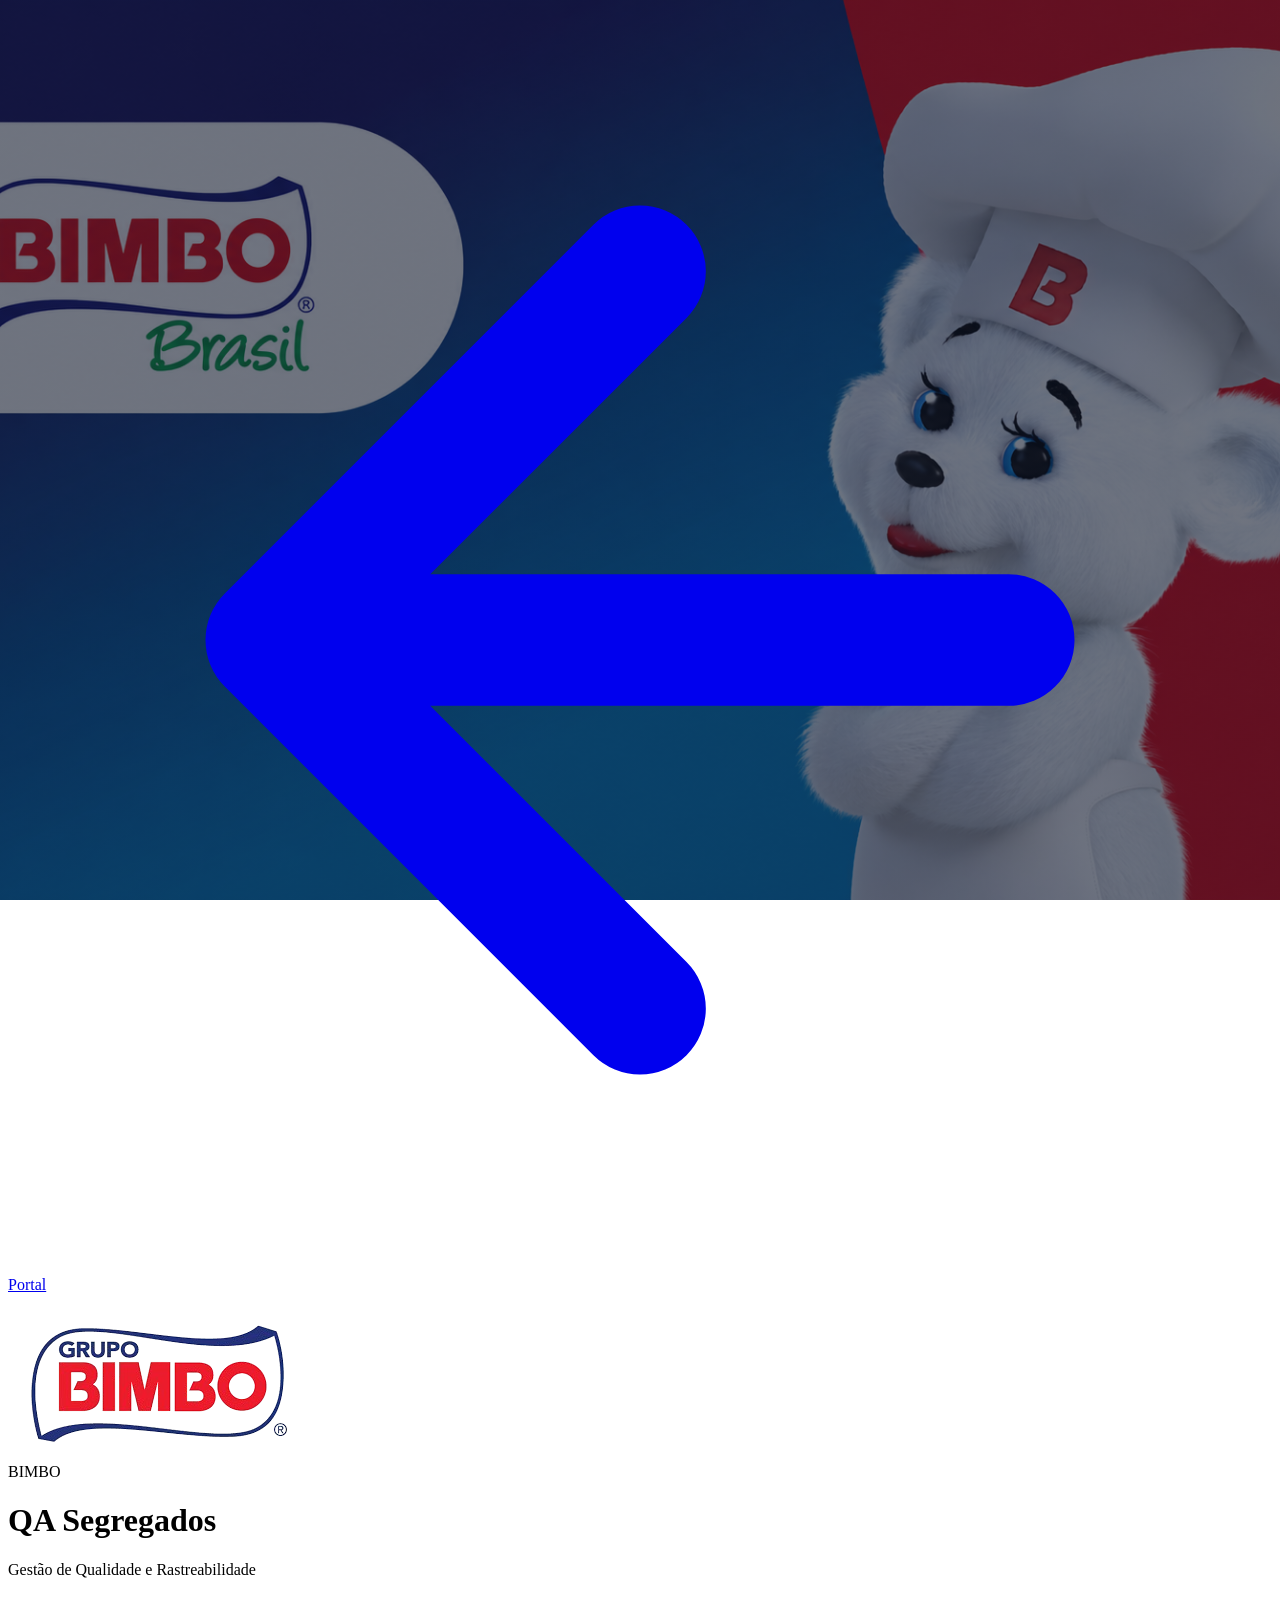
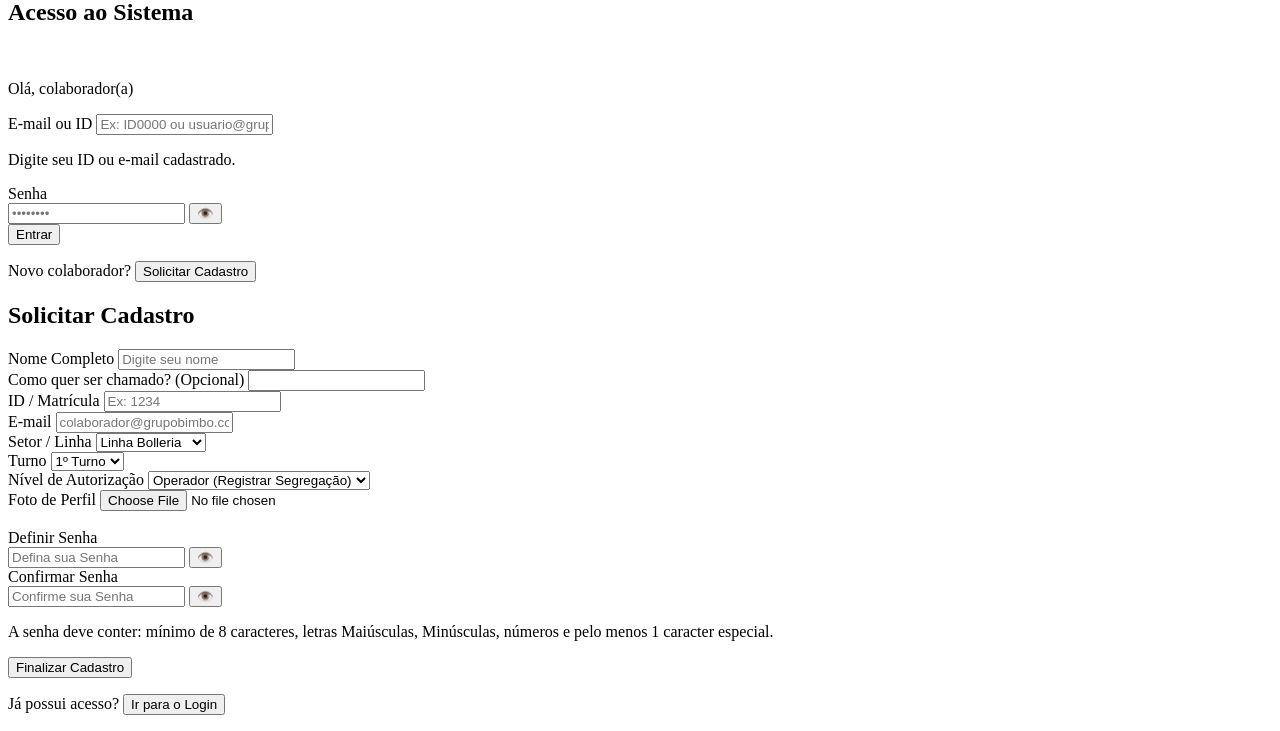
==== index.html @ d412ee55 "Update index.html" ====
<!DOCTYPE html>
<html lang="pt-BR">
<head>
    <meta charset="UTF-8">
    <meta name="viewport" content="width=device-width, initial-scale=1.0">
    <title>Grupo Bimbo - QA Segregados</title>
    <link rel="icon" type="image/x-icon" href="favicon.ico">
    
    <link rel="manifest" href="manifest.json">

    <script src="https://cdn.tailwindcss.com"></script>
    <style>
    .bg-bimbo-wallpaper {
        background-image: linear-gradient(rgba(15, 23, 42, 0.6), rgba(15, 23, 42, 0.6)), url("img/background-bimbo.png");
        background-size: cover;
        background-position: center;
        background-repeat: no-repeat;
        background-attachment: fixed;
    }
    </style>

    <link rel="stylesheet" href="mobile.css">
</head>

    <!-- Botão Voltar ao Portal -->
<a href="https://ellierod.github.io/portal-bimbo/" class="btn-back-portal" title="Voltar ao Portal Bimbo">
  <svg class="btn-back-icon" viewBox="0 0 24 24" fill="none" stroke="currentColor" stroke-width="2.5" stroke-linecap="round" stroke-linejoin="round">
    <path d="M19 12H5M12 19l-7-7 7-7"/>
  </svg>
  <span>Portal</span>
</a>
    
<body class="bg-bimbo-wallpaper flex items-center justify-center min-h-screen p-4">

    <div class="bg-white/95 backdrop-blur-sm p-8 rounded-2xl shadow-2xl w-full max-w-md border-t-8 border-red-600 relative overflow-hidden">
        
        <div class="text-center mb-6">
            <img src="img/logo-bimbo.png" alt="Grupo Bimbo" class="mx-auto h-14 object-contain max-w-[180px] drop-shadow-sm" onerror="this.style.display='none'; document.getElementById('logo-fallback').classList.remove('hidden')">
            
            <div id="logo-fallback" class="hidden inline-block bg-blue-700 text-white font-black text-2xl px-6 py-1.5 rounded-lg tracking-wider border-b-4 border-red-600 shadow-md">
                BIMBO
            </div>
            
            <h1 class="text-slate-800 text-xl font-extrabold mt-4 tracking-tight">QA Segregados</h1>
            <p class="text-slate-500 text-xs font-bold uppercase tracking-widest mt-1">Gestão de Qualidade e Rastreabilidade</p>
        </div>

        <!-- SEÇÃO DE LOGIN -->
        <div id="login-section">
            <h2 class="text-sm font-bold text-slate-400 mb-4 text-center uppercase tracking-wider border-b pb-2">Acesso ao Sistema</h2>
            
            <div id="user-recognition" class="hidden flex flex-col items-center bg-blue-50 border border-blue-100 rounded-xl p-3 mb-4">
                <img id="user-recon-foto" src="" class="w-16 h-16 rounded-full object-cover border-2 border-blue-600 shadow-md mb-2">
                <p class="text-xs font-bold text-slate-500 uppercase">Olá, colaborador(a)</p>
                <p id="user-recon-nome" class="text-sm font-extrabold text-blue-900 text-center"></p>
                <p id="user-recon-nivel" class="text-[10px] font-bold bg-blue-600 text-white px-2 py-0.5 rounded-full mt-1 uppercase"></p>
            </div>

            <form id="login-form" class="space-y-4">
                <div>
                    <label class="block text-xs font-bold text-slate-600 uppercase mb-1">E-mail ou ID</label>
                    <input type="text" id="login-identificador" placeholder="Ex: ID0000 ou usuario@grupobimbo.com" required class="w-full px-4 py-2.5 border border-slate-300 rounded-lg focus:ring-2 focus:ring-blue-600 focus:border-blue-600 focus:outline-none transition text-sm">
                    <p id="login-feedback" class="text-[11px] font-medium text-slate-400 mt-1 pl-1">Digite seu ID ou e-mail cadastrado.</p>
                </div>
                
                <div>
                    <label class="block text-xs font-bold text-slate-600 uppercase mb-1">Senha</label>
                    <div class="relative w-full">
                        <input type="password" id="login-senha" placeholder="••••••••" required class="w-full px-4 py-2.5 border border-slate-300 rounded-lg focus:ring-2 focus:ring-blue-600 focus:border-blue-600 focus:outline-none transition text-sm pr-12">
                        <button type="button" onclick="toggleVisibilidadeSenha('login-senha', this)" class="absolute right-0 top-0 h-full !w-12 !min-height-[initial] flex items-center justify-center text-slate-400 hover:text-slate-600 text-sm font-bold z-10 bg-transparent border-none">
                            👁️
                        </button>
                    </div>
                </div>
                
                <button type="submit" class="w-full bg-blue-700 hover:bg-blue-800 text-white font-bold py-3 rounded-lg transition shadow-md shadow-blue-200 uppercase tracking-wide text-sm">
                    Entrar
                </button>
            </form>
            <p class="text-center text-xs text-slate-500 mt-6">
                Novo colaborador? <button onclick="alternarTelas()" class="text-red-600 font-bold hover:underline">Solicitar Cadastro</button>
            </p>
        </div>

        <!-- SEÇÃO DE CADASTRO -->
        <div id="cadastro-section" class="hidden">
            <h2 class="text-sm font-bold text-slate-400 mb-4 text-center uppercase tracking-wider border-b pb-2">Solicitar Cadastro</h2>
            <form id="cadastro-form" class="space-y-3">
                
                <div>
                    <label class="block text-xs font-bold text-slate-600 uppercase mb-1">Nome Completo</label>
                    <input type="text" id="cad-nome" required placeholder="Digite seu nome" class="w-full px-3 py-2 border border-slate-300 rounded-lg text-sm focus:ring-2 focus:ring-blue-600 focus:outline-none">
                </div>

                <div>
                    <label class="block text-xs font-bold text-slate-600 uppercase mb-1">Como quer ser chamado? <span class="text-slate-400 font-normal text-[10px]">(Opcional)</span></label>
                    <input type="text" id="cad-apelido" placeholder="" class="w-full px-3 py-2 border border-slate-300 rounded-lg text-sm focus:ring-2 focus:ring-blue-600 focus:outline-none">
                </div>

                <div class="grid grid-cols-2 gap-3">
                    <div>
                        <label class="block text-xs font-bold text-slate-600 uppercase mb-1">ID / Matrícula</label>
                        <input type="text" id="cad-re" required placeholder="Ex: 1234" class="w-full px-3 py-2 border border-slate-300 rounded-lg text-sm focus:ring-2 focus:ring-blue-600 focus:outline-none">
                    </div>
                    <div>
                        <label class="block text-xs font-bold text-slate-600 uppercase mb-1">E-mail</label>
                        <input type="email" id="cad-email" required placeholder="colaborador@grupobimbo.com" class="w-full px-3 py-2 border border-slate-300 rounded-lg text-sm focus:ring-2 focus:ring-blue-600 focus:outline-none">
                    </div>
                </div>

                <div class="grid grid-cols-2 gap-3">
                    <div>
                        <label class="block text-xs font-bold text-slate-600 uppercase mb-1">Setor / Linha</label>
                        <select id="cad-setor" required class="w-full px-3 py-2 border border-slate-300 rounded-lg text-sm bg-white focus:ring-2 focus:ring-blue-600 focus:outline-none">
                            <option value="Bolleria">Linha Bolleria</option>
                            <option value="Linha 3">Linha 3</option>
                            <option value="Linha 20k">Linha 20k</option>
                            <option value="Supervisão">Supervisão</option>
                            <option value="Qualidade">Qualidade QA</option>
                            <option value="Gerência/ADM">Gerência/ADM</option>
                        </select>
                    </div>
                    <div>
                        <label class="block text-xs font-bold text-slate-600 uppercase mb-1">Turno</label>
                        <select id="cad-turno" required class="w-full px-3 py-2 border border-slate-300 rounded-lg text-sm bg-white focus:ring-2 focus:ring-blue-600 focus:outline-none">
                            <option value="1º Turno">1º Turno</option>
                            <option value="2º Turno">2º Turno</option>
                            <option value="3º Turno">3º Turno</option>
                            <option value="4º Turno">4º Turno</option>
                            <option value="Administrativo">ADM</option>
                        </select>
                    </div>
                </div>

                <div>
                    <label class="block text-xs font-bold text-slate-600 uppercase mb-1">Nível de Autorização</label>
                    <select id="cad-nivel" required class="w-full px-3 py-2 border border-slate-300 rounded-lg text-sm bg-white font-semibold text-blue-700 focus:ring-2 focus:ring-blue-600 focus:outline-none">
                        <option value="Operador">Operador (Registrar Segregação)</option>
                        <option value="Supervisor">Supervisor (Monitorar Linha)</option>
                        <option value="Qualidade">Qualidade (Validar e Liberar Lote)</option>
                        <option value="Administrador">Administrador Geral</option>
                    </select>
                </div>

                <div class="bg-slate-50 p-2 rounded-lg border border-dashed border-slate-300">
                    <label class="block text-xs font-bold text-slate-700 uppercase mb-1">Foto de Perfil</label>
                    <input type="file" id="cad-foto" accept="image/*" class="w-full text-xs text-slate-500 file:mr-2 file:py-1 file:px-2 file:rounded file:border-0 file:text-xs file:font-bold file:bg-blue-50 file:text-blue-700 hover:file:bg-blue-100 cursor-pointer">
                    <div id="preview-container" class="mt-1 hidden text-center">
                        <img id="foto-preview" src="" class="w-14 h-14 rounded-full mx-auto object-cover border-2 border-blue-600 shadow-md">
                    </div>
                </div>

                <div class="bg-blue-50/50 p-3 rounded-xl border border-blue-100 space-y-2">
                    <div>
                        <label class="block text-xs font-bold text-slate-600 uppercase mb-0.5">Definir Senha</label>
                        <div class="relative w-full">
                            <input type="password" id="cad-senha" required placeholder="Defina sua Senha" class="w-full px-3 py-1.5 border border-slate-300 rounded-lg text-sm focus:ring-2 focus:ring-blue-600 focus:outline-none pr-10">
                            <button type="button" onclick="toggleVisibilidadeSenha('cad-senha', this)" class="absolute right-0 top-0 h-full !w-12 !min-height-[initial] flex items-center justify-center text-slate-400 hover:text-slate-600 text-sm font-bold z-10 bg-transparent border-none">👁️</button>
                        </div>
                    </div>
                    <div>
                        <label class="block text-xs font-bold text-slate-600 uppercase mb-0.5">Confirmar Senha</label>
                        <div class="relative w-full">
                            <input type="password" id="cad-senha-confirma" required placeholder="Confirme sua Senha" class="w-full px-3 py-1.5 border border-slate-300 rounded-lg text-sm focus:ring-2 focus:ring-blue-600 focus:outline-none pr-10">
                            <button type="button" onclick="toggleVisibilidadeSenha('cad-senha-confirma', this)" class="absolute right-0 top-0 h-full !w-12 !min-height-[initial] flex items-center justify-center text-slate-400 hover:text-slate-600 text-sm font-bold z-10 bg-transparent border-none">👁️</button>
                        </div>
                    </div>
                    <p class="text-[10px] text-slate-500 font-medium leading-tight">A senha deve conter: mínimo de 8 caracteres, letras Maiúsculas, Minúsculas, números e pelo menos 1 caracter especial.</p>
                </div>

                <button type="submit" class="w-full bg-red-600 hover:bg-red-700 text-white font-bold py-2.5 rounded-lg transition shadow-md uppercase tracking-wide text-sm mt-2">
                    Finalizar Cadastro
                </button>
            </form>
            <p class="text-center text-xs text-slate-500 mt-4">
                Já possui acesso? <button onclick="alternarTelas()" class="text-blue-700 font-bold hover:underline">Ir para o Login</button>
            </p>
        </div>

    </div>

<script src="https://www.gstatic.com/firebasejs/10.12.0/firebase-app-compat.js"></script>
<script src="https://www.gstatic.com/firebasejs/10.12.0/firebase-database-compat.js"></script>
<script src="js/config.js"></script> 
<script src="js/auth.js"></script>

<script>
  if ('serviceWorker' in navigator) {
    navigator.serviceWorker.register('sw.js')
      .then(() => console.log('PWA: Service Worker Registrado com Sucesso!'))
      .catch(err => console.error('Erro ao registrar PWA:', err));
  }
</script>
   
</body>
</html>
---- mobile.css ----
/* ==========================================================
   OTIMIZAÇÃO EXCLUSIVA PARA DISPOSITIVOS MÓVEIS (MOBILE APP)
   ========================================================== */
@media (max-width: 768px) {
    /* Ajustes de Container e Fontes Gerais */
    body {
        padding: 8px !important;
        font-size: 14px !important;
        background-color: #f8fafc !important; 
    }

    /* Força os títulos das páginas a centralizarem no celular */
    h1, h2 {
        text-align: center !important;
        font-size: 1.25rem !important;
    }

    /* TRANSFORMA AS TABELAS DO DASHBOARD EM CARDS DE APP */
    table, thead, tbody, th, td, tr { 
        display: block !important; 
        width: 100% !important;
    }
    
    thead { 
        display: none !important; /* Esconde o cabeçalho original da tabela */
    }

    tr {
        background: #ffffff !important;
        border: 1px solid #e2e8f0 !important;
        border-radius: 12px !important;
        margin-bottom: 16px !important;
        padding: 14px !important;
        box-shadow: 0 2px 4px rgba(0,0,0,0.04) !important;
    }

    td {
        text-align: left !important;
        padding: 6px 0 !important;
        border: none !important;
    }

    /* Ajuste para a Foto do Produto ficar em destaque no card */
    td:first-child {
        display: flex !important;
        justify-content: center !important;
        background: #f1f5f9 !important;
        border-radius: 8px !important;
        padding: 8px !important;
        margin-bottom: 8px !important;
    }
    
    td:first-child img {
        width: 75px !important;
        height: 75px !important;
        border-radius: 6px !important;
    }

    /* Injeção de Legendas automáticas nas tabelas para visualização Mobile */
    #tabela-segregados td:nth-child(2)::before { content: "📦 Produto / Lote: "; font-weight: bold; color: #475569; display: block; margin-bottom: 2px;}
    #tabela-segregados td:nth-child(3)::before { content: "⚠️ Problema apontado: "; font-weight: bold; color: #475569; display: block; margin-bottom: 2px;}
    #tabela-segregados td:nth-child(4)::before { content: "🚦 Status Atual: "; font-weight: bold; color: #475569; display: inline-block; margin-right: 5px;}
    #tabela-segregados td:nth-child(5)::before { content: "⚡ Ações Disponíveis: "; font-weight: bold; color: #475569; display: block; margin-top: 8px; margin-bottom: 4px; border-top: 1px dashed #e2e8f0; padding-top: 8px;}

    #tabela-arquivo-historico td:nth-child(2)::before { content: "📦 Produto / Lote: "; font-weight: bold; color: #475569; display: block; }
    #tabela-arquivo-historico td:nth-child(3)::before { content: "📋 Histórico: "; font-weight: bold; color: #475569; display: block; }
    #tabela-arquivo-historico td:nth-child(4)::before { content: "🚦 Situação Final: "; font-weight: bold; color: #475569; display: inline-block; margin-right: 5px;}
    #tabela-arquivo-historico td:nth-child(5)::before { content: "👤 Responsável: "; font-weight: bold; color: #475569; display: inline-block; margin-right: 5px;}
    #tabela-arquivo-historico td:nth-child(6)::before { content: "⚙️ Controle: "; font-weight: bold; color: #475569; display: block; margin-top: 5px;}

    /* ENGENHARIA DE BOTÕES PARA TOQUE (Touch Friendly) */
    button, input, select, textarea {
        min-height: 46px !important; /* Tamanho ideal recomendado para o dedo em chão de fábrica */
        font-size: 15px !important;
        border-radius: 8px !important;
    }

    /* Faz os botões empilharem perfeitamente no celular */
    .grid, .grid-cols-2, .grid-cols-3 {
        grid-template-columns: 1fr !important; 
        gap: 8px !important;
        max-w: 100% !important;
    }

    button {
        width: 100% !important;
        padding: 12px !important;
    }

    /* Botão da Zebra em Destaque */
    button[onclick*="gerenciarEscolhaImpressao"] {
        background-color: #eff6ff !important;
        color: #2563eb !important;
        border: 1px solid #bfdbfe !important;
        margin-top: 12px !important;
    }

    /* Ajuste de Modais (Telas cheias) */
    .modal-content, #modal-zoom-foto > div {
        width: 95% !important;
        max-width: 95% !important;
        margin: 10px auto !important;
        padding: 16px !important;
    }
}

/* ==========================================
       CUSTOMIZAÇÃO EXCLUSIVA DA CAPTURA DE LOTE
       ========================================== */
    /* O overlay só aplica os efeitos se a classe .modo-lote estiver ativa */
    #camera-overlay-lote.modo-lote {
        margin: 0 !important;
        border: none !important;
        display: flex !important;
        align-items: center !important;
        justify-content: center !important;
        position: absolute !important;
        top: 0; left: 0; width: 100%; height: 100%;
    }

    #camera-overlay-lote.modo-lote::before {
        content: "";
        width: 280px !important;  
        height: 95px !important;  /* Um pouco mais alto para garantir as duas linhas */
        border: 3px dashed #3b82f6 !important; 
        border-radius: 8px !important;
        box-shadow: 0 0 0 9999px rgba(0, 0, 0, 0.6) !important; 
        position: absolute !important;
    }

    #camera-overlay-lote.modo-lote span {
        position: absolute !important;
        transform: translateY(-70px) !important; 
        background-color: #3b82f6 !important;
        color: white !important;
        font-size: 12px !important;
        font-weight: bold !important;
        padding: 2px 8px !important;
        border-radius: 4px !important;
        white-space: nowrap !important;
    }
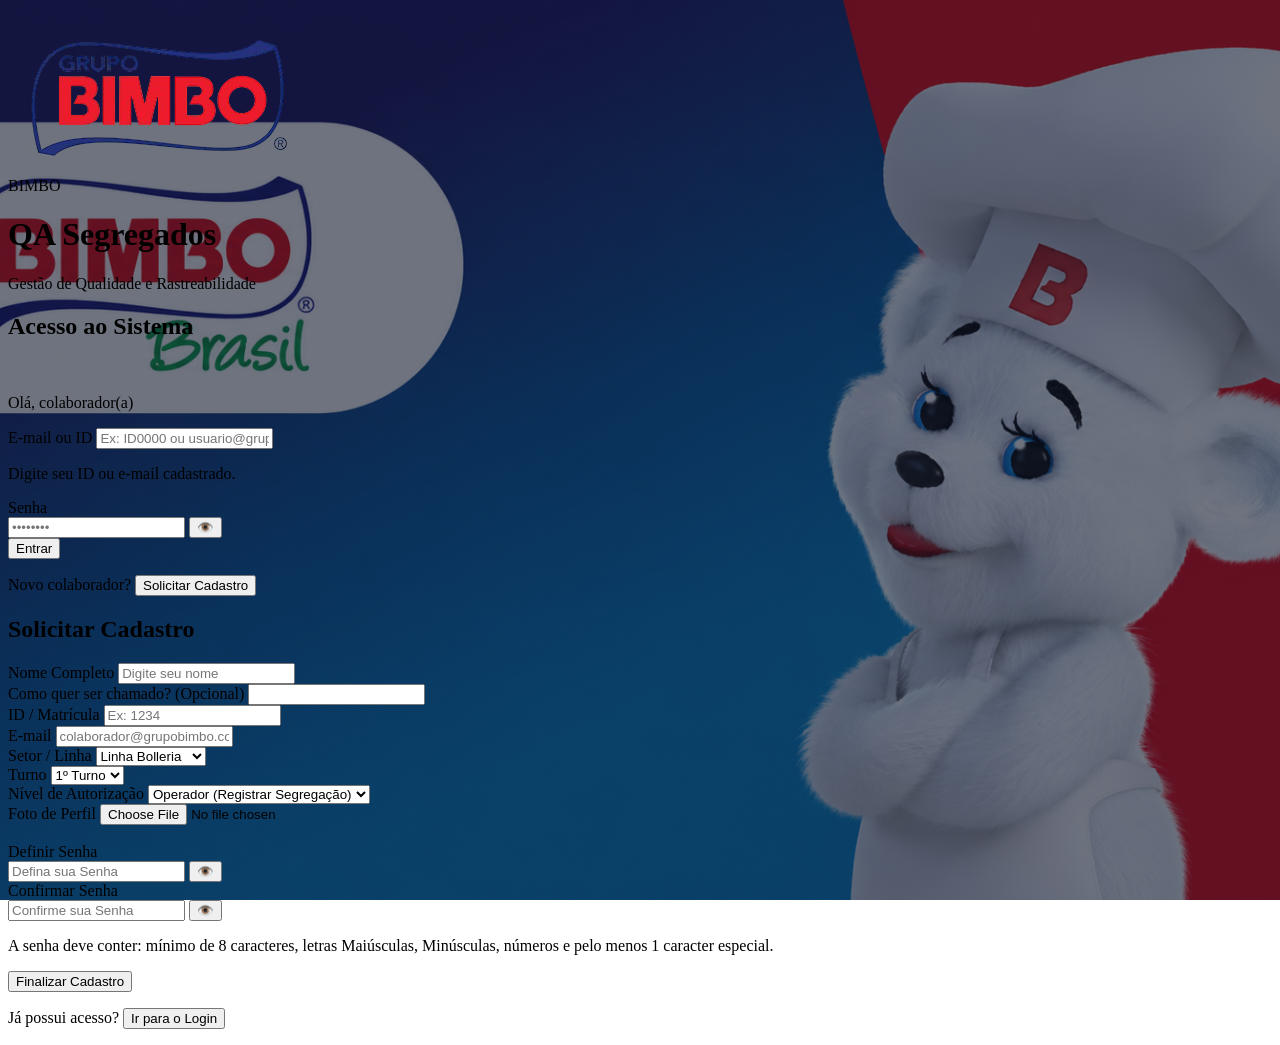
==== commit 71fddd8e: "Update index.html" ====
--- a/index.html
+++ b/index.html
@@ -22,13 +22,7 @@
     <link rel="stylesheet" href="mobile.css">
 </head>
 
-    <!-- Botão Voltar ao Portal -->
-<a href="https://ellierod.github.io/portal-bimbo/" class="btn-back-portal" title="Voltar ao Portal Bimbo">
-  <svg class="btn-back-icon" viewBox="0 0 24 24" fill="none" stroke="currentColor" stroke-width="2.5" stroke-linecap="round" stroke-linejoin="round">
-    <path d="M19 12H5M12 19l-7-7 7-7"/>
-  </svg>
-  <span>Portal</span>
-</a>
+   
     
 <body class="bg-bimbo-wallpaper flex items-center justify-center min-h-screen p-4">
 
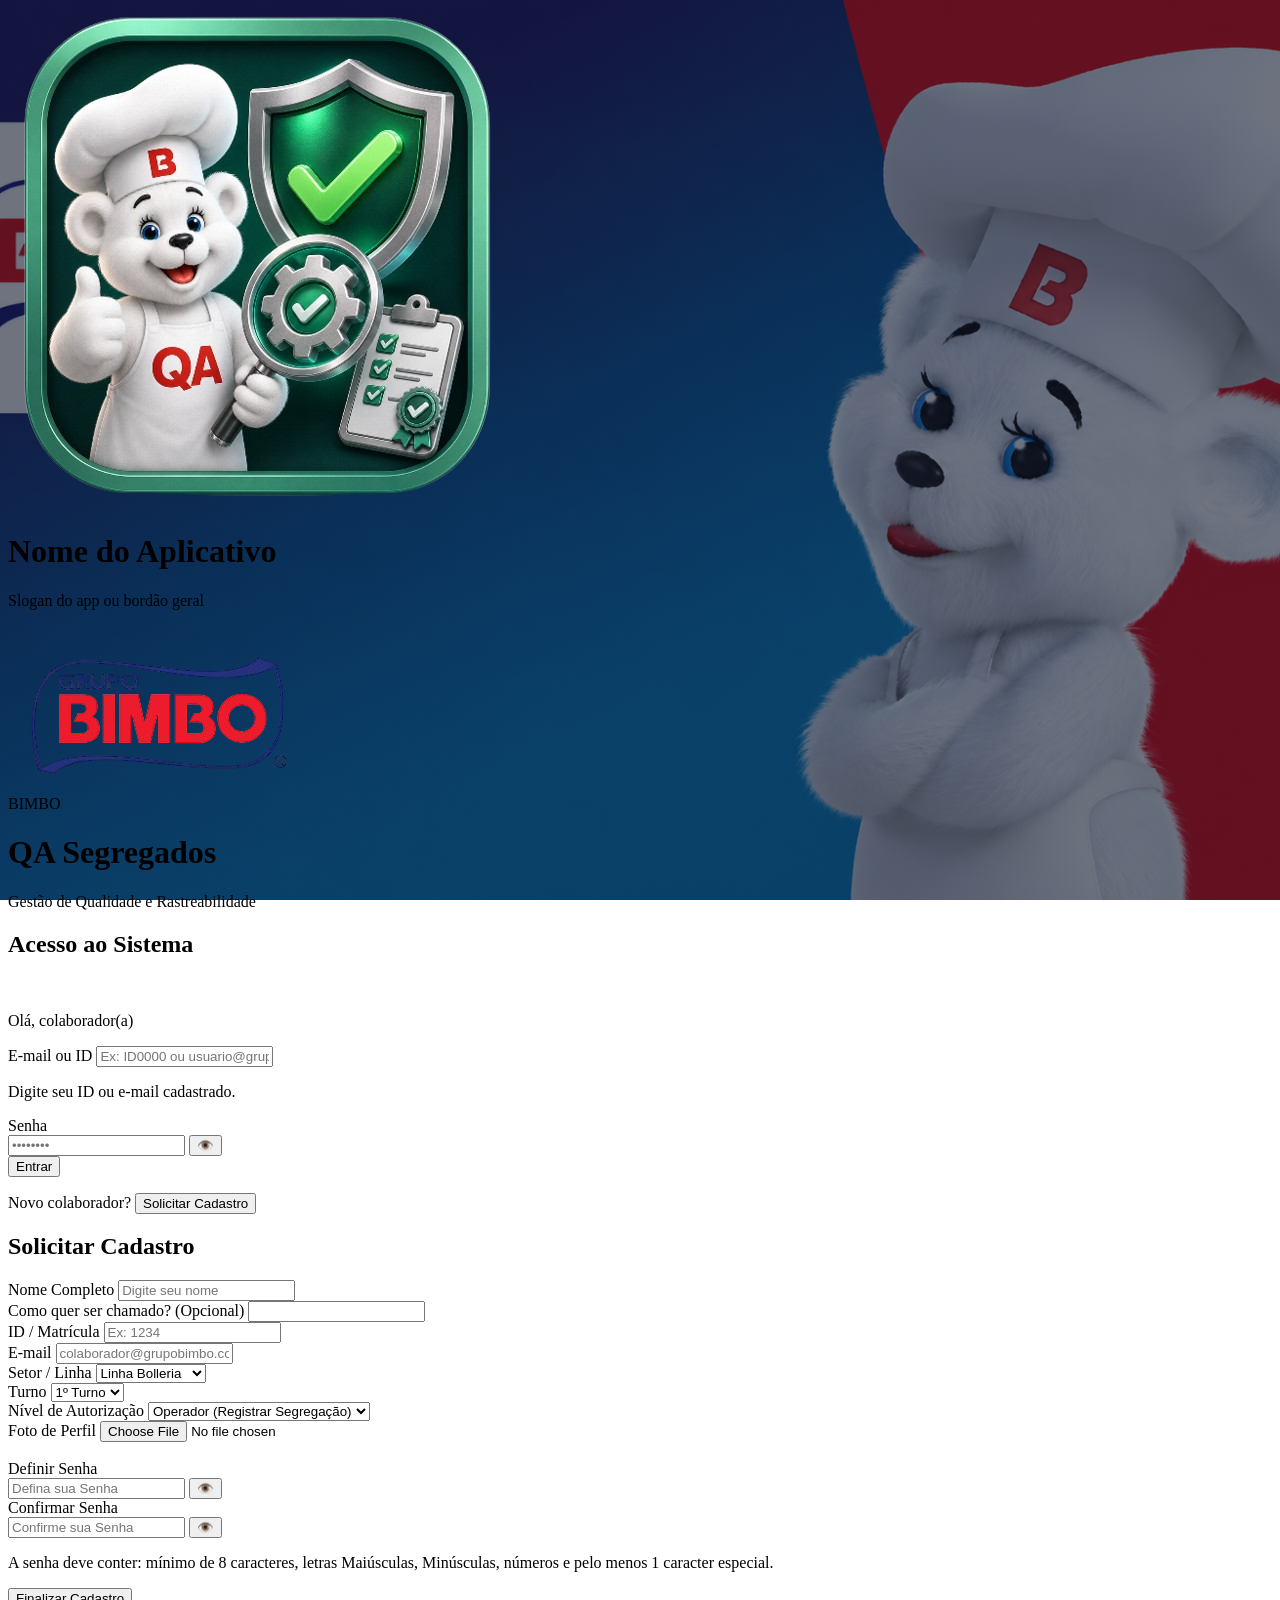
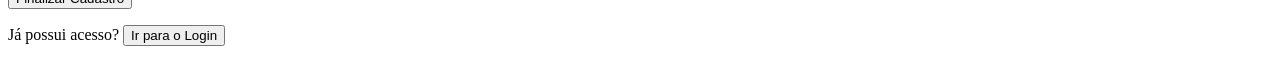
==== commit 761413a1: "Update index.html" ====
--- a/index.html
+++ b/index.html
@@ -25,6 +25,15 @@
    
     
 <body class="bg-bimbo-wallpaper flex items-center justify-center min-h-screen p-4">
+
+    <!-- Tela de Abertura (Splash Screen) -->
+<div id="splash-screen">
+  <div class="splash-content">
+    <img src="./img/icon-512.png" alt="Logo" class="splash-logo">
+    <h1 class="splash-title">Nome do Aplicativo</h1>
+    <p class="splash-slogan">Slogan do app ou bordão geral</p>
+  </div>
+</div>
 
     <div class="bg-white/95 backdrop-blur-sm p-8 rounded-2xl shadow-2xl w-full max-w-md border-t-8 border-red-600 relative overflow-hidden">
         
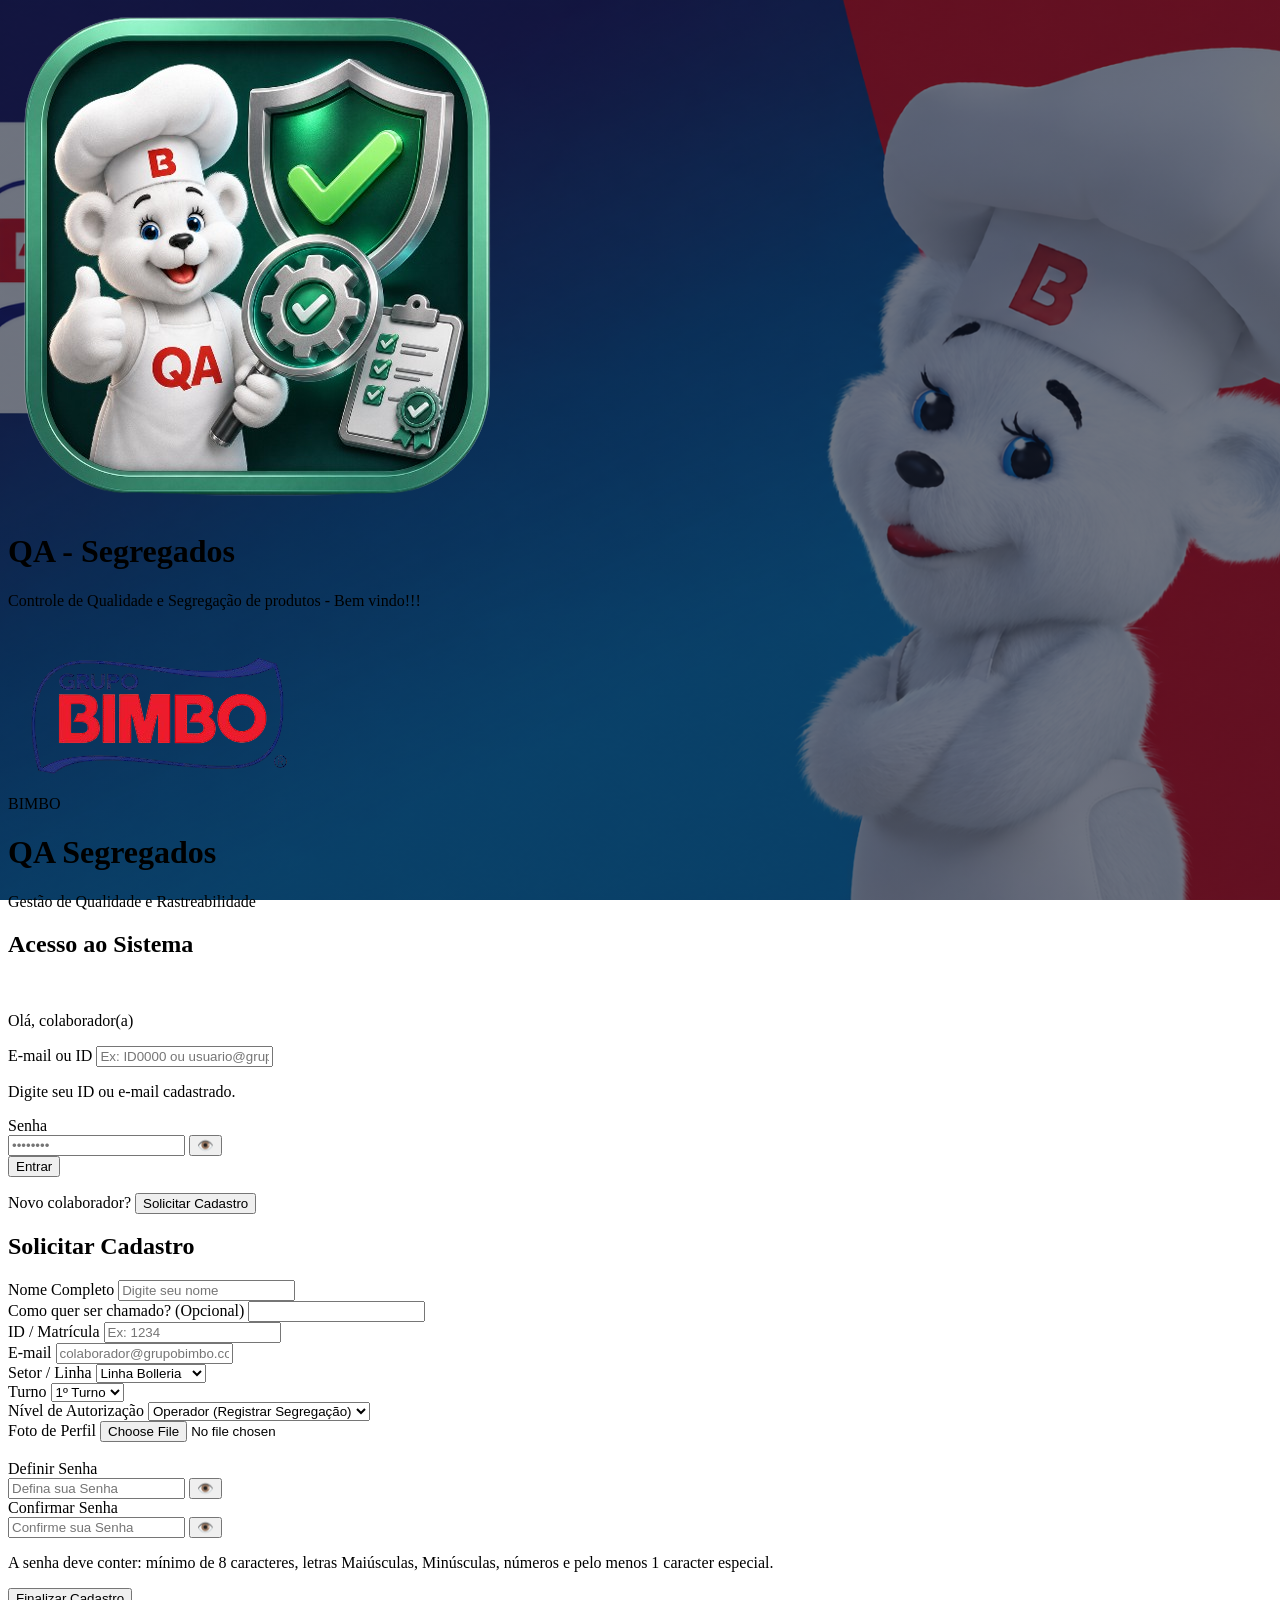
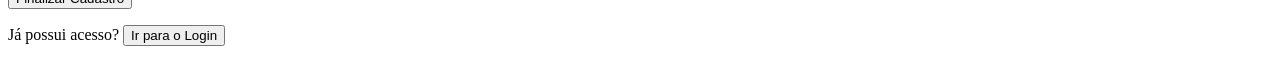
==== commit ad0c4849: "Update index.html" ====
--- a/index.html
+++ b/index.html
@@ -30,8 +30,8 @@
 <div id="splash-screen">
   <div class="splash-content">
     <img src="./img/icon-512.png" alt="Logo" class="splash-logo">
-    <h1 class="splash-title">Nome do Aplicativo</h1>
-    <p class="splash-slogan">Slogan do app ou bordão geral</p>
+    <h1 class="splash-title">QA - Segregados</h1>
+    <p class="splash-slogan">Controle de Qualidade e Segregação de produtos - Bem vindo!!!</p>
   </div>
 </div>
 
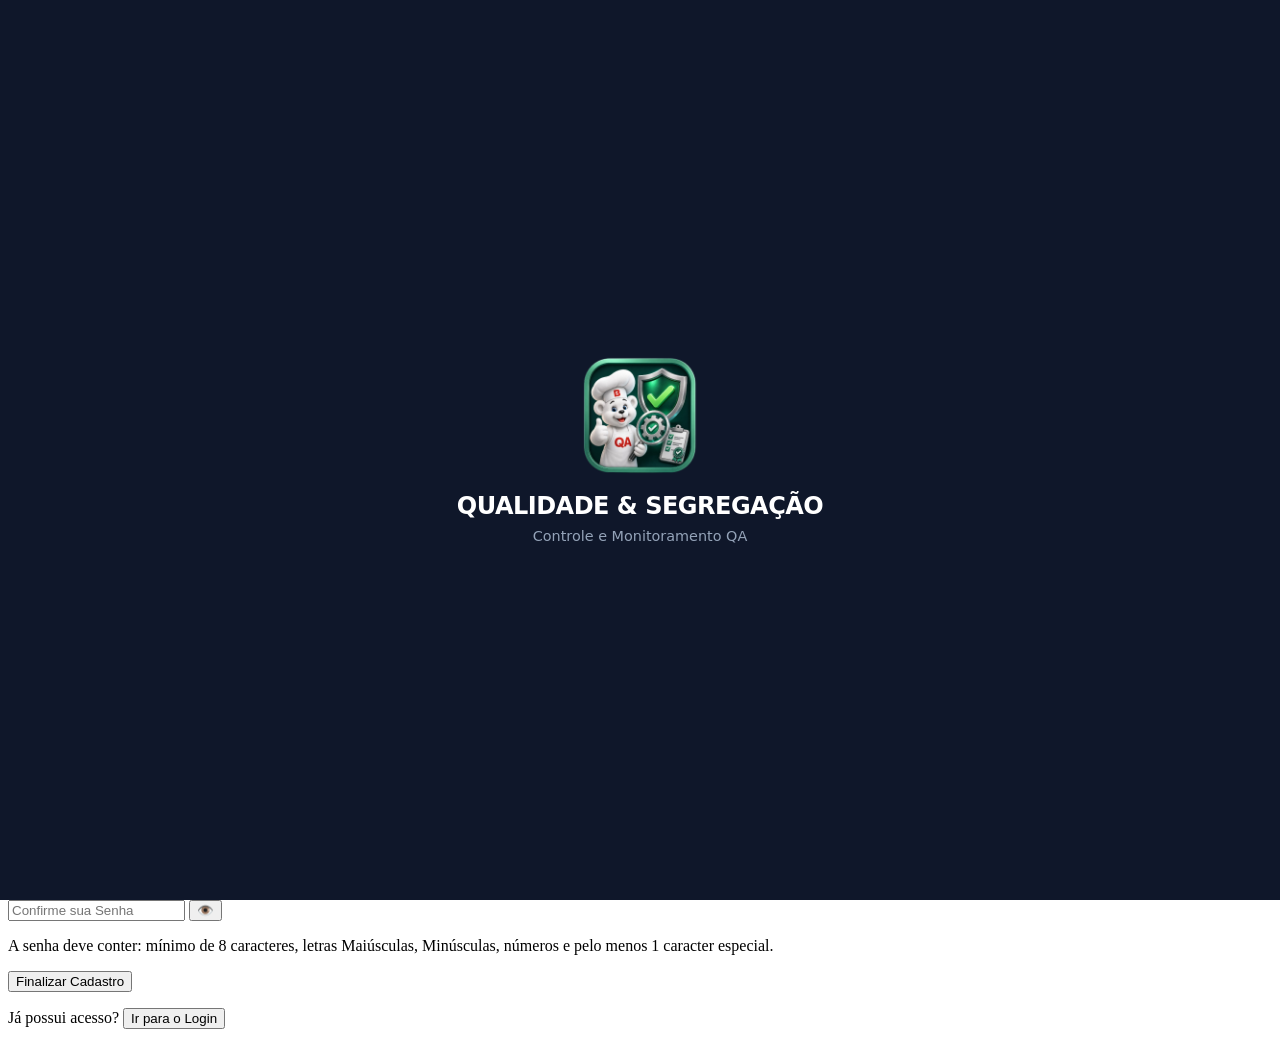
==== commit 89507d6a: "Update index.html" ====
--- a/index.html
+++ b/index.html
@@ -26,14 +26,14 @@
     
 <body class="bg-bimbo-wallpaper flex items-center justify-center min-h-screen p-4">
 
-    <!-- Tela de Abertura (Splash Screen) -->
-<div id="splash-screen">
-  <div class="splash-content">
-    <img src="./img/icon-512.png" alt="Logo" class="splash-logo">
-    <h1 class="splash-title">QA - Segregados</h1>
-    <p class="splash-slogan">Controle de Qualidade e Segregação de produtos - Bem vindo!!!</p>
+    <!-- TELA DE ABERTURA (SPLASH SCREEN INLINE) -->
+  <div id="splash-screen" style="position: fixed; top: 0; left: 0; width: 100vw; height: 100vh; background-color: #0f172a; display: flex; flex-direction: column; justify-content: center; align-items: center; z-index: 999999; font-family: system-ui, -apple-system, sans-serif; transition: opacity 0.5s ease-out;">
+    <div style="text-align: center; color: #ffffff; padding: 20px;">
+      <img src="./img/icon-512.png" alt="Logo" style="width: 120px; height: 120px; object-fit: contain; margin: 0 auto 16px auto; display: block;">
+      <h1 style="font-size: 1.5rem; font-weight: 800; color: #ffffff; margin: 0 0 8px 0; text-transform: uppercase; letter-spacing: -0.5px;">Qualidade & Segregação</h1>
+      <p style="font-size: 0.9rem; color: #94a3b8; margin: 0; font-weight: 400;">Controle e Monitoramento QA</p>
+    </div>
   </div>
-</div>
 
     <div class="bg-white/95 backdrop-blur-sm p-8 rounded-2xl shadow-2xl w-full max-w-md border-t-8 border-red-600 relative overflow-hidden">
         
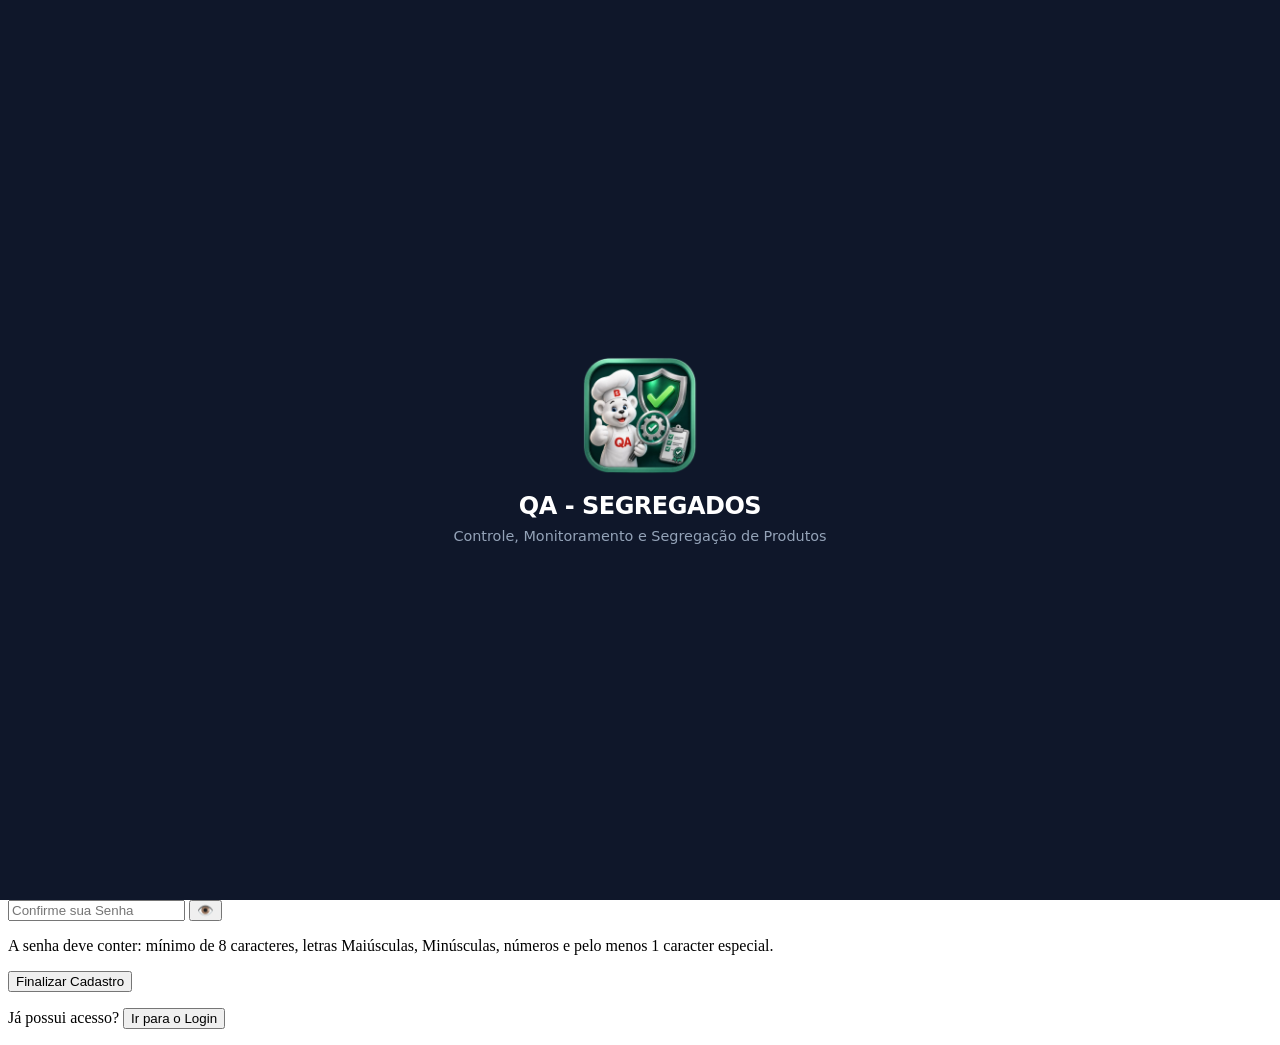
==== commit 4648b63f: "Update index.html" ====
--- a/index.html
+++ b/index.html
@@ -30,10 +30,25 @@
   <div id="splash-screen" style="position: fixed; top: 0; left: 0; width: 100vw; height: 100vh; background-color: #0f172a; display: flex; flex-direction: column; justify-content: center; align-items: center; z-index: 999999; font-family: system-ui, -apple-system, sans-serif; transition: opacity 0.5s ease-out;">
     <div style="text-align: center; color: #ffffff; padding: 20px;">
       <img src="./img/icon-512.png" alt="Logo" style="width: 120px; height: 120px; object-fit: contain; margin: 0 auto 16px auto; display: block;">
-      <h1 style="font-size: 1.5rem; font-weight: 800; color: #ffffff; margin: 0 0 8px 0; text-transform: uppercase; letter-spacing: -0.5px;">Qualidade & Segregação</h1>
-      <p style="font-size: 0.9rem; color: #94a3b8; margin: 0; font-weight: 400;">Controle e Monitoramento QA</p>
+      <h1 style="font-size: 1.5rem; font-weight: 800; color: #ffffff; margin: 0 0 8px 0; text-transform: uppercase; letter-spacing: -0.5px;">QA - Segregados</h1>
+      <p style="font-size: 0.9rem; color: #94a3b8; margin: 0; font-weight: 400;">Controle, Monitoramento e Segregação de Produtos</p>
     </div>
   </div>
+    <!-- Coloque este script logo abaixo da <div id="splash-screen"> no seu HTML -->
+<script>
+  (function() {
+    // Garante a exibição do splash imediatamente
+    setTimeout(function() {
+      var splash = document.getElementById('splash-screen');
+      if (splash) {
+        splash.style.opacity = '0';
+        setTimeout(function() {
+          splash.style.display = 'none';
+        }, 500); // 500ms para concluir o fade-out
+      }
+    }, 2000); // 2000ms = 2 segundos de exibição
+  })();
+</script>
 
     <div class="bg-white/95 backdrop-blur-sm p-8 rounded-2xl shadow-2xl w-full max-w-md border-t-8 border-red-600 relative overflow-hidden">
         
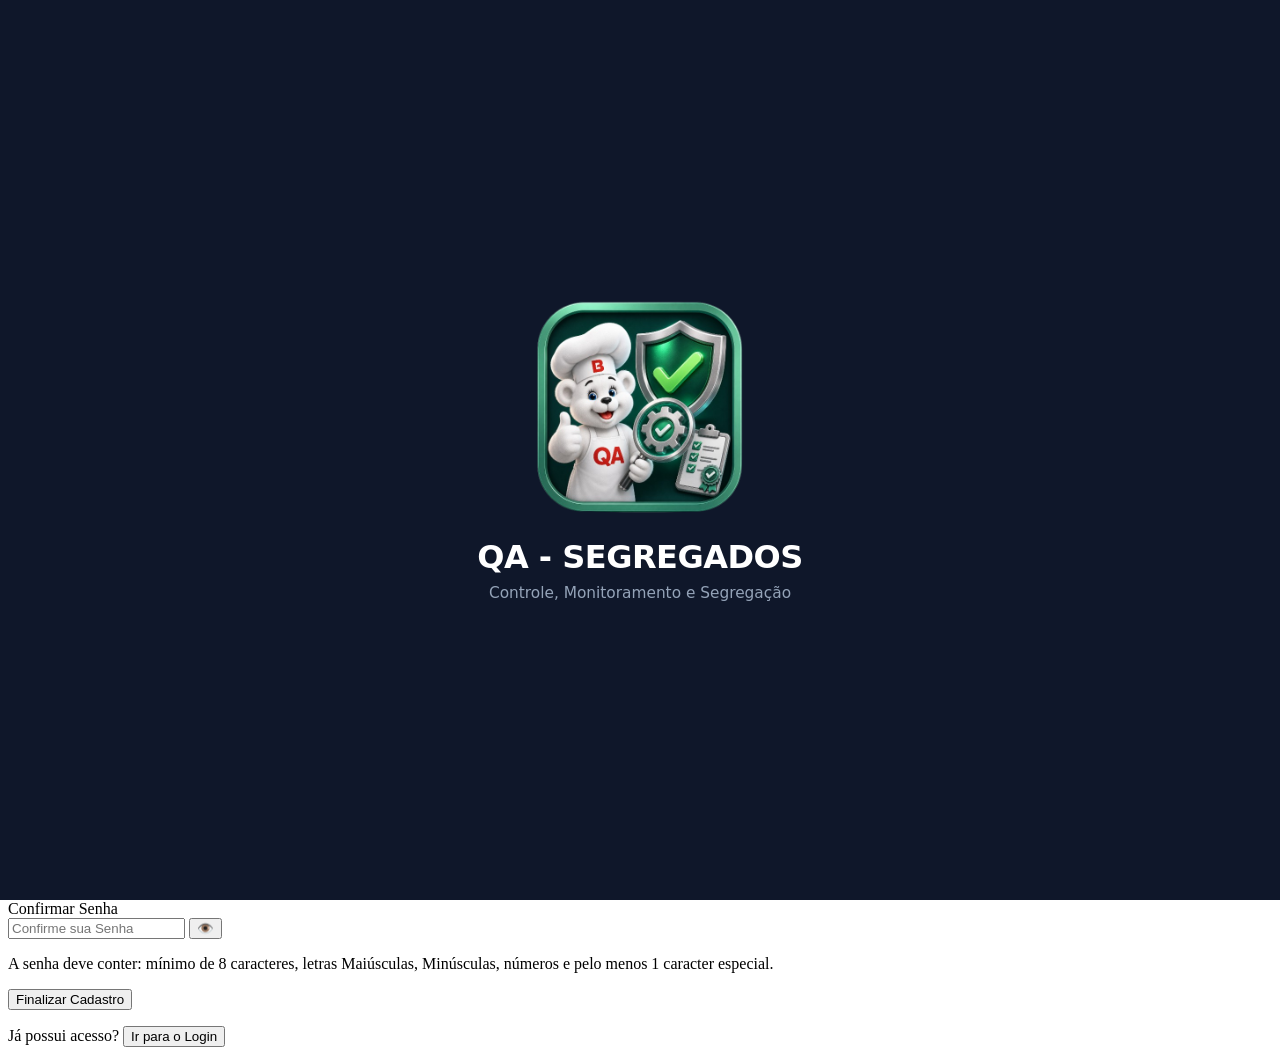
==== commit a1956b98: "Update index.html" ====
--- a/index.html
+++ b/index.html
@@ -26,14 +26,19 @@
     
 <body class="bg-bimbo-wallpaper flex items-center justify-center min-h-screen p-4">
 
-    <!-- TELA DE ABERTURA (SPLASH SCREEN INLINE) -->
-  <div id="splash-screen" style="position: fixed; top: 0; left: 0; width: 100vw; height: 100vh; background-color: #0f172a; display: flex; flex-direction: column; justify-content: center; align-items: center; z-index: 999999; font-family: system-ui, -apple-system, sans-serif; transition: opacity 0.5s ease-out;">
-    <div style="text-align: center; color: #ffffff; padding: 20px;">
-      <img src="./img/icon-512.png" alt="Logo" style="width: 120px; height: 120px; object-fit: contain; margin: 0 auto 16px auto; display: block;">
-      <h1 style="font-size: 1.5rem; font-weight: 800; color: #ffffff; margin: 0 0 8px 0; text-transform: uppercase; letter-spacing: -0.5px;">QA - Segregados</h1>
-      <p style="font-size: 0.9rem; color: #94a3b8; margin: 0; font-weight: 400;">Controle, Monitoramento e Segregação de Produtos</p>
-    </div>
+    <<!-- TELA DE ABERTURA (SPLASH SCREEN RESPONSIVA) -->
+<div id="splash-screen" style="position: fixed; top: 0; left: 0; width: 100vw; height: 100vh; background-color: #0f172a; display: flex; flex-direction: column; justify-content: center; align-items: center; z-index: 999999; font-family: system-ui, -apple-system, sans-serif; transition: opacity 0.5s ease-out;">
+  <div style="text-align: center; color: #ffffff; padding: 20px; width: 100%; max-width: 500px;">
+    
+    <!-- ÍCONE RESPONSIVO: Cresce no PC (até 220px) e se ajusta perfeito no celular -->
+    <img src="./img/icon-512.png" alt="Logo" style="width: min(40vw, 28vh); height: auto; max-width: 220px; object-fit: contain; margin: 0 auto 20px auto; display: block;">
+    
+    <!-- TÍTULO E SUBTÍTULO COM FONTE ADAPTÁVEL -->
+    <h1 style="font-size: clamp(1.4rem, 2.5vw, 2.2rem); font-weight: 800; color: #ffffff; margin: 0 0 8px 0; text-transform: uppercase; letter-spacing: -0.5px;">QA - Segregados</h1>
+    <p style="font-size: clamp(0.85rem, 1.2vw, 1.1rem); color: #94a3b8; margin: 0; font-weight: 400;">Controle, Monitoramento e Segregação</p>
   </div>
+</div>
+        
     <!-- Coloque este script logo abaixo da <div id="splash-screen"> no seu HTML -->
 <script>
   (function() {
